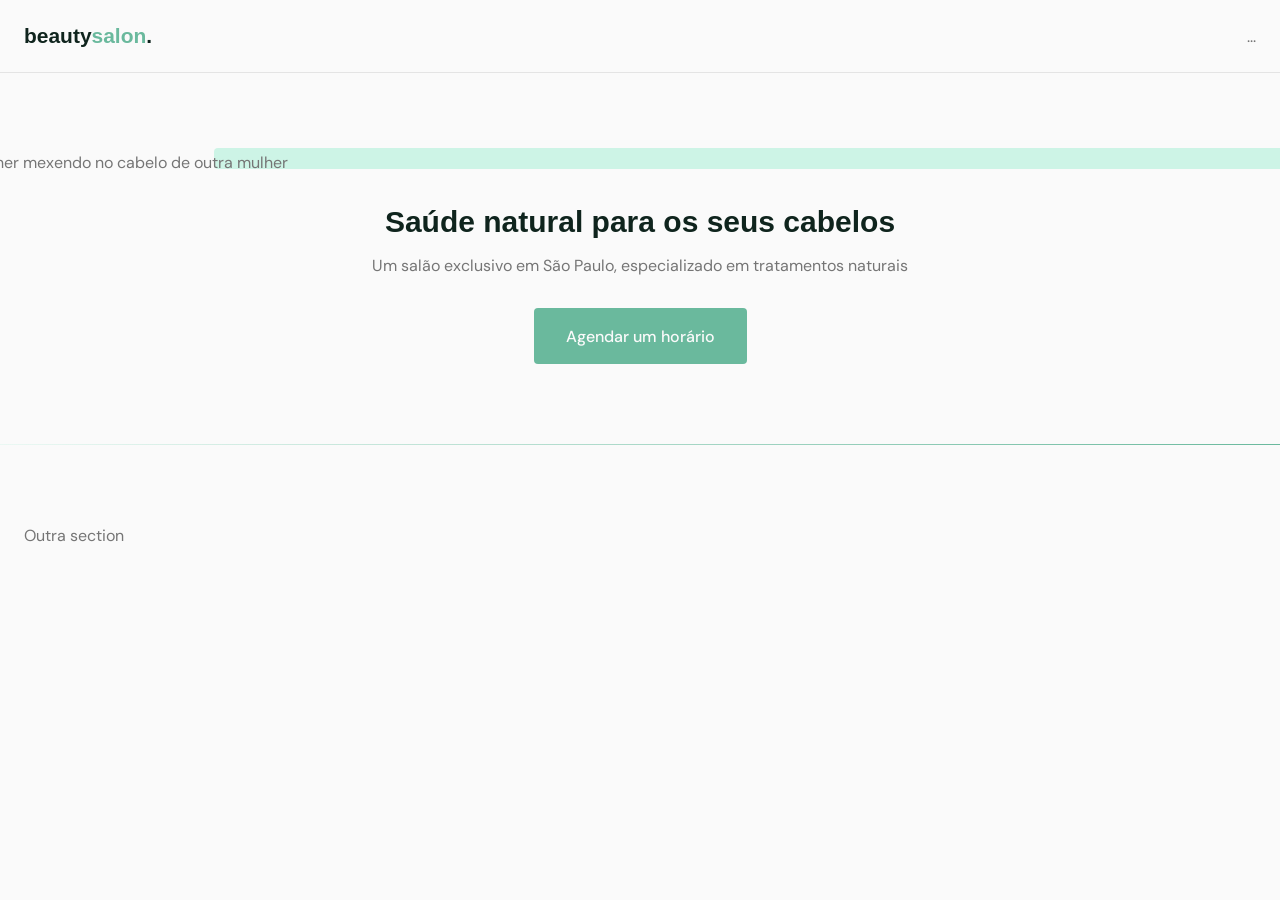
==== index.html @ 4fa99fb6 "first commit" ====
<!DOCTYPE html>
<html lang="pt-br">
  <head>
    <!-- ------------------- INFO PAGE ---------------------  -->

    <meta charset="UTF-8" />
    <meta name="viewport" content="width=device-width, initial-scale=1.0" />

    <!-- -------------------- STYLES -----------------------  -->

    <link rel="stylesheet" href="style.css" />

    <!-- -------------------- FONTES -----------------------  -->
    <link rel="preconnect" href="https://fonts.googleapis.com" />
    <link rel="preconnect" href="https://fonts.gstatic.com" crossorigin />
    <link
      href="https://fonts.googleapis.com/css2?family=DM+Sans:wght@400;500;700&family=Poppins:wght@400;500;700&display=swap"
      rel="stylesheet"
    />

    <title>OriginSix</title>
  </head>
  <body>
    <header id="header">
      <nav class="container">
        <a class="logo" href="#"> beauty<span>salon</span>. </a>
        <div class="menu">...</div>
      </nav>
    </header>

    <main>
      <section class="section" id="home">
        <div class="container grid">

          <div class="image">
            <img
            src="https://media.istockphoto.com/photos/young-woman-looking-for-changes-trying-new-hairstyle-at-beauty-salon-picture-id1271712634?b=1&k=20&m=1271712634&s=170667a&w=0&h=Ud0INi4oFWOP0qOC7Nrg1feH3jeGzuhUbUwZ7rFOooU="
            alt="Mulher mexendo no cabelo de outra mulher"
          />
          </div>

          <div class="text">
            <h1>Saúde natural para os seus cabelos</h1>

            <p>
              Um salão exclusivo em São Paulo, especializado em tratamentos
              naturais
            </p>
  
            <a class="button" href="#">Agendar um horário</a>
          </div>

        </div>
      </section>

      <div class="divider-1">
        
      </div>
      
      <section class="section">
        <div class="container">
          Outra section
        </div>
      </section>

    </main>

    <footer></footer>
  </body>
</html>
---- style.css ----
/* --------------------- RESET ----------------------- */
* {
  margin: 0;
  padding: 0;
  box-sizing: border-box;
}

a {
  text-decoration: none;
}

img {
  width: 100%;
  height: auto;
}

/* --------------------- VARIABLES ----------------------- */
:root {
  --header-height: 4.5rem;

  /* colors */
  --hue: 159;
  /* HSL color mode */
  --base-color: hsl(var(--hue) 36% 57%);
  --base-color-second: hsl(var(--hue) 65% 88%);
  --base-color-alt: hsl(var(--hue) 57% 53%);
  --title-color: hsl(var(--hue) 41% 10%);
  --text-color: hsl(0 0% 46%);
  --text-color-light: hsl(0 0% 98%);
  --body-color: hsl(0 0% 98%);
}

/* --------------------- BASE ----------------------- */
body {
  font: 400 1rem 'DM Sans', sans-serif;
  background: var(--body-color);
  color: var(--text-color);
  -webkit-font-smoothing: antialiased;
}

h1 {
  font: 700 1.875rem 'Poppings', sans-serif;
  color: var(--title-color);
}

.button {
  background-color: var(--base-color);
  color: var(--text-color-light);
  height: 3.5rem;
  display: inline-flex;
  align-items: center;
  padding: 0 2rem;
  border-radius: 0.25rem;
  font: 500 1rem 'DM Sans', sans-serif;
  transition: background 0.3s;
}

.button:hover {
  background: var(--base-color-alt);
}

.divider-1 {
  height: 1px;
  background: linear-gradient(
    270deg,
    hsla(var(--hue), 36%, 57%, 1) 0%,
    hsla(var(--hue), 65%, 88%, 0.34) 100%
  );
}

/* --------------------- LAYOUT ----------------------- */
.container {
  margin-left: 1.5rem;
  margin-right: 1.5rem;
}

.grid {
  display: grid;
  gap: 2rem;
}
.section {
  padding: 5rem 0;
}
#header {
  border-bottom: 1px solid #e4e4e4;
  margin-bottom: 2rem;
  display: flex;
  width: 100%;
  position: fixed;
  z-index: 100;
  left: 0;
  top: 0;
  background-color: var(--body-color);
}

nav {
  height: var(--header-height);
  display: flex;
  align-items: center;
  justify-content: space-between;
  width: 100%;
}

.logo {
  font: 700 1.31rem 'Poppings', sans-serif;
  color: var(--title-color);
}

.logo span {
  color: var(--base-color);
}

main {
  margin-top: var(--header-height);
}

/* --------------------- HOME ----------------------- */
#home {
  overflow: hidden;
}

#home .container {
  margin: 0;
}

#home .image {
  position: relative;
}

#home .image::before {
  content: '';
  height: 100%;
  width: 100%;
  background: var(--base-color-second);
  position: absolute;
  top: -16.8%;
  left: 16.7%;
  z-index: 0;
}

#home .image img {
  position: relative;
  right: 2.93rem;
}

#home .image img,
#home .image::before {
  border-radius: 0.25rem;
}

#home .text {
  margin-left: 1.5rem;
  margin-right: 1.5rem;
  text-align: center;
}

#home .text h1 {
  margin-bottom: 1rem;
}

#home .text p {
  margin-bottom: 2rem;
}
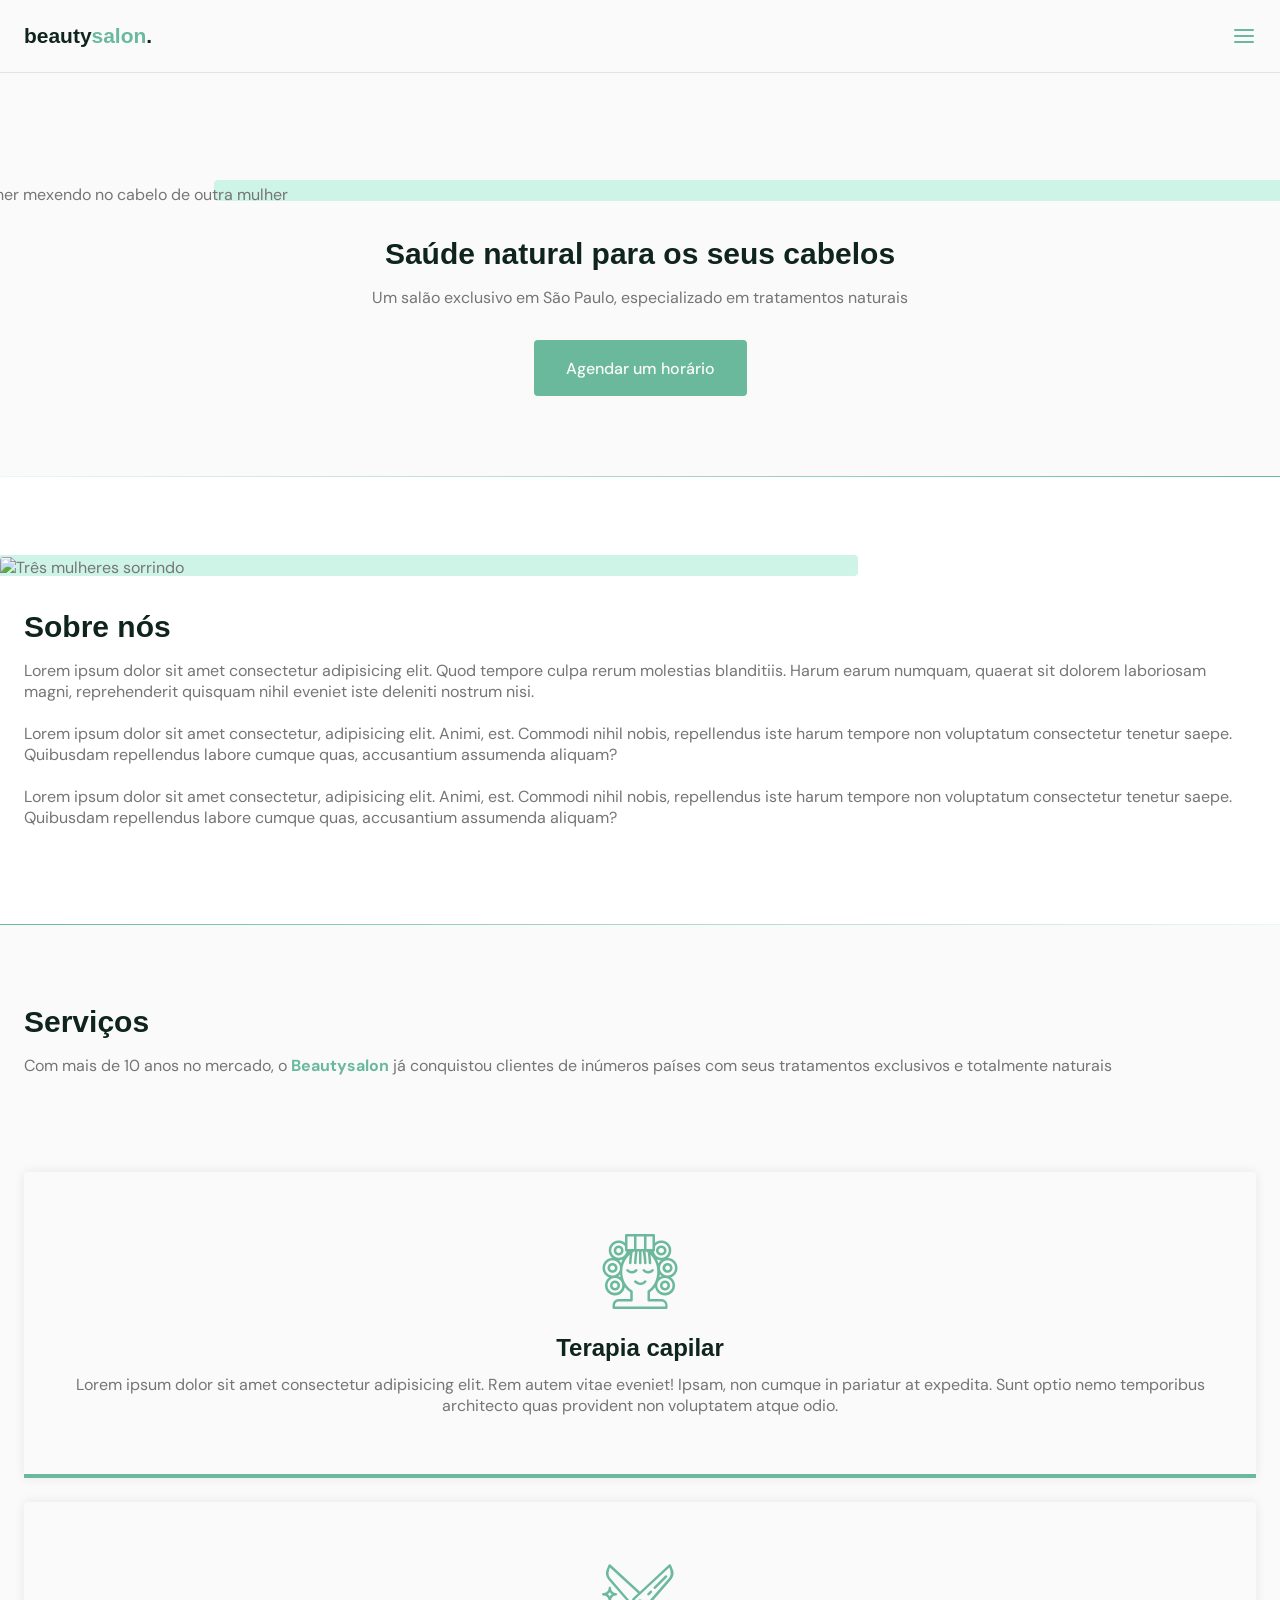
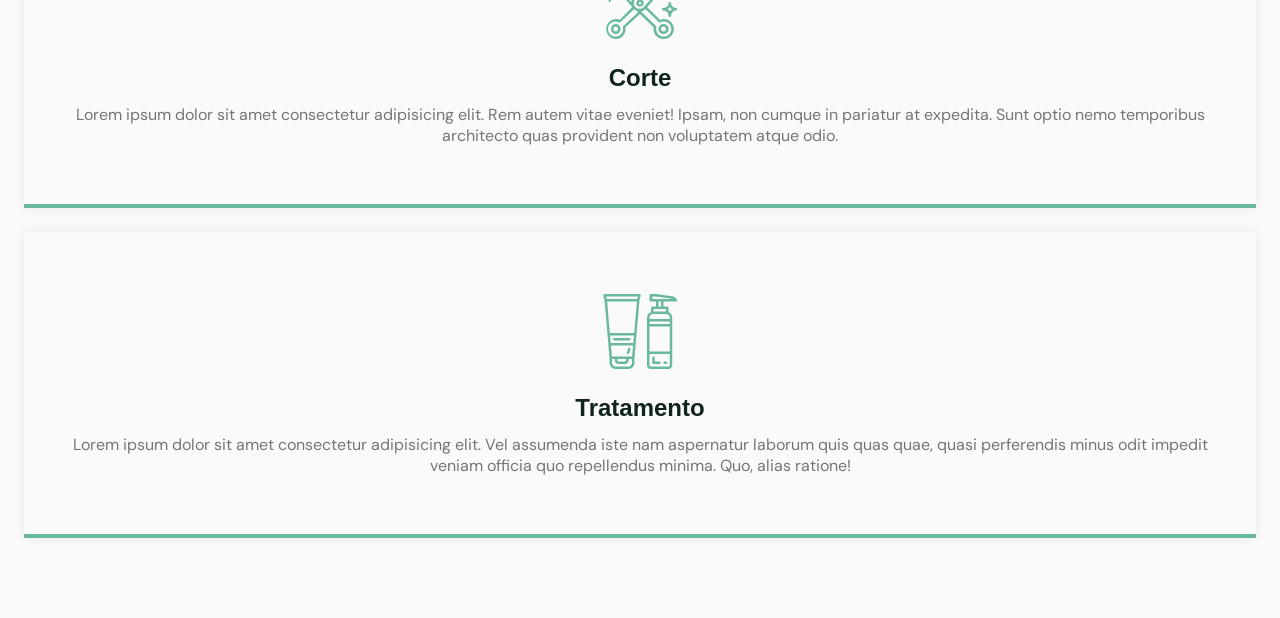
==== commit 10435d51: "Estilização e inclusão de JS" ====
--- a/index.html
+++ b/index.html
@@ -10,6 +10,9 @@
 
     <link rel="stylesheet" href="style.css" />
 
+    <!-- -------------------- ICON -----------------------  -->
+    <link rel="stylesheet" href="assets/style.css">
+    
     <!-- -------------------- FONTES -----------------------  -->
     <link rel="preconnect" href="https://fonts.googleapis.com" />
     <link rel="preconnect" href="https://fonts.gstatic.com" crossorigin />
@@ -18,53 +21,106 @@
       rel="stylesheet"
     />
 
+
     <title>OriginSix</title>
   </head>
   <body>
     <header id="header">
       <nav class="container">
         <a class="logo" href="#"> beauty<span>salon</span>. </a>
-        <div class="menu">...</div>
+        
+        <div class="menu">
+          <ul class="grid">
+            <li><a class="title" href="#home">Início</a></li>
+            <li><a class="title" href="#about">Sobre</a></li>
+            <li><a class="title" href="#services">Serviços</a></li>
+            <li><a class="title" href="#testimonials">Depoimentos</a></li>
+            <li><a class="title" href="#contact">Contato</a></li>
+          </ul>
+        </div>
+        <div class="toggle icon-menu"></div>
+        <div class="toggle icon-close"></div>
       </nav>
     </header>
 
     <main>
       <section class="section" id="home">
-        <div class="container grid">
-
+        <div class="container grid"> 
           <div class="image">
             <img
-            src="https://media.istockphoto.com/photos/young-woman-looking-for-changes-trying-new-hairstyle-at-beauty-salon-picture-id1271712634?b=1&k=20&m=1271712634&s=170667a&w=0&h=Ud0INi4oFWOP0qOC7Nrg1feH3jeGzuhUbUwZ7rFOooU="
-            alt="Mulher mexendo no cabelo de outra mulher"
-          />
+              src="https://media.istockphoto.com/photos/young-woman-looking-for-changes-trying-new-hairstyle-at-beauty-salon-picture-id1271712634?b=1&k=20&m=1271712634&s=170667a&w=0&h=Ud0INi4oFWOP0qOC7Nrg1feH3jeGzuhUbUwZ7rFOooU="
+              alt="Mulher mexendo no cabelo de outra mulher"
+            />
           </div>
 
           <div class="text">
-            <h1>Saúde natural para os seus cabelos</h1>
+            <h2 class="title">Saúde natural para os seus cabelos</h2>
 
             <p>
               Um salão exclusivo em São Paulo, especializado em tratamentos
               naturais
             </p>
-  
+
             <a class="button" href="#">Agendar um horário</a>
           </div>
-
         </div>
       </section>
 
-      <div class="divider-1">
-        
-      </div>
-      
-      <section class="section">
-        <div class="container">
-          Outra section
+      <div class="divider-1"></div>
+
+      <section class="section" id="about">
+        <div class="container grid">
+          <div class="image">
+            <img src="https://images.unsplash.com/photo-1559599101-f09722fb4948?ixid=MnwxMjA3fDB8MHxzZWFyY2h8NHx8aGFpcmRyZXNzZXJ8ZW58MHx8MHx8&ixlib=rb-1.2.1&auto=format&fit=crop&w=1000&q=60" alt="Três mulheres sorrindo">
+          </div>
+          <div class="text">
+            <h2 class="title">Sobre nós</h2>
+              <p>Lorem ipsum dolor sit amet consectetur adipisicing elit. Quod tempore culpa rerum molestias blanditiis. Harum earum numquam, quaerat sit dolorem laboriosam magni, reprehenderit quisquam nihil eveniet iste deleniti nostrum nisi.</p>
+              <br>
+              <p>Lorem ipsum dolor sit amet consectetur, adipisicing elit. Animi, est. Commodi nihil nobis, repellendus iste harum tempore non voluptatum consectetur tenetur saepe. Quibusdam repellendus labore cumque quas, accusantium assumenda aliquam?</p>
+              <br>
+              <p>Lorem ipsum dolor sit amet consectetur, adipisicing elit. Animi, est. Commodi nihil nobis, repellendus iste harum tempore non voluptatum consectetur tenetur saepe. Quibusdam repellendus labore cumque quas, accusantium assumenda aliquam?</p>
+            <h2 class="title"></h2>
+            <h2 class="title"></h2>
+          </div>
+        </div>
+      </section>
+
+      <div class="divider-2"></div>
+
+      <section class="section" id="services">
+        <div class="container grid">
+          <header>
+            <h2 class="title">Serviços</h2>
+            <p>
+              Com mais de 10 anos no mercado, o <strong> Beautysalon</strong> já conquistou clientes de inúmeros países com seus tratamentos exclusivos e totalmente naturais
+            </p>
+          </header>
+
+          <div class="cards grid">
+            <div class="card">
+              <i class="icon-woman-hair"></i>
+              <h3 class="title">Terapia capilar</h3>
+              <p>Lorem ipsum dolor sit amet consectetur adipisicing elit. Rem autem vitae eveniet! Ipsam, non cumque in pariatur at expedita. Sunt optio nemo temporibus architecto quas provident non voluptatem atque odio.</p>
+            </div>
+            <div class="card">
+              <i class="icon-trim"></i>
+              <h3 class="title">Corte</h3>
+              <p>Lorem ipsum dolor sit amet consectetur adipisicing elit. Rem autem vitae eveniet! Ipsam, non cumque in pariatur at expedita. Sunt optio nemo temporibus architecto quas provident non voluptatem atque odio.</p>
+            </div>
+            <div class="card">
+              <i class="icon-cosmetic"></i>
+              <h3 class="title">Tratamento</h3>
+              <p>Lorem ipsum dolor sit amet consectetur adipisicing elit. Vel assumenda iste nam aspernatur laborum quis quas quae, quasi perferendis minus odit impedit veniam officia quo repellendus minima. Quo, alias ratione!</p>
+            </div>
+          </div>
         </div>
       </section>
 
     </main>
 
+    <script src="main.js"></script>
+
     <footer></footer>
   </body>
 </html>
--- a/style.css
+++ b/style.css
@@ -3,6 +3,10 @@
   margin: 0;
   padding: 0;
   box-sizing: border-box;
+}
+
+ul {
+  list-style: none;
 }
 
 a {
@@ -31,6 +35,10 @@
 }
 
 /* --------------------- BASE ----------------------- */
+html {
+  scroll-behavior: smooth;
+}
+
 body {
   font: 400 1rem 'DM Sans', sans-serif;
   background: var(--body-color);
@@ -38,7 +46,7 @@
   -webkit-font-smoothing: antialiased;
 }
 
-h1 {
+.title {
   font: 700 1.875rem 'Poppings', sans-serif;
   color: var(--title-color);
 }
@@ -63,8 +71,17 @@
   height: 1px;
   background: linear-gradient(
     270deg,
-    hsla(var(--hue), 36%, 57%, 1) 0%,
-    hsla(var(--hue), 65%, 88%, 0.34) 100%
+    hsla(var(--hue), 36%, 57%, 1),
+    hsla(var(--hue), 65%, 88%, 0.34)
+  );
+}
+
+.divider-2 {
+  height: 1px;
+  background: linear-gradient(
+    270deg,
+    hsla(var(--hue), 65%, 88%, 0.34),
+    hsla(var(--hue), 36%, 57%, 1)
   );
 }
 
@@ -81,6 +98,19 @@
 .section {
   padding: 5rem 0;
 }
+
+.section .title {
+  margin-bottom: 1rem;
+}
+
+.section header {
+  margin-bottom: 4rem;
+}
+
+.section header strong {
+  color: var(--base-color);
+}
+
 #header {
   border-bottom: 1px solid #e4e4e4;
   margin-bottom: 2rem;
@@ -91,8 +121,38 @@
   left: 0;
   top: 0;
   background-color: var(--body-color);
-}
-
+  transition: background 0.9s;
+}
+
+#header.scroll {
+  background: var(--base-color);
+  box-shadow: 0px 0px 12px rgba(0, 0, 0, 0.15);
+  transition: background 0.9s;
+}
+
+#header.scroll .logo span {
+  color: white;
+}
+
+#header.scroll .icon-menu {
+  color: white;
+}
+
+main {
+  margin-top: calc(var(--header-height) + 2rem);
+}
+
+/* --------------------- LOGO ----------------------- */
+.logo {
+  font: 700 1.31rem 'Poppings', sans-serif;
+  color: var(--title-color);
+}
+
+.logo span {
+  color: var(--base-color);
+}
+
+/* --------------------- NAVIGATION ----------------------- */
 nav {
   height: var(--header-height);
   display: flex;
@@ -101,17 +161,96 @@
   width: 100%;
 }
 
-.logo {
-  font: 700 1.31rem 'Poppings', sans-serif;
-  color: var(--title-color);
-}
-
-.logo span {
-  color: var(--base-color);
-}
-
-main {
-  margin-top: var(--header-height);
+nav ul.grid {
+  gap: 4rem;
+}
+
+nav ul li {
+  text-align: center;
+}
+
+nav ul li a {
+  transition: color 0.2s;
+  position: relative;
+}
+nav ul li a:hover {
+  color: var(--base-color);
+}
+nav ul li a::after {
+  content: '';
+  width: 0;
+  height: 2px;
+  background: var(--base-color);
+
+  position: absolute;
+  left: 0;
+  bottom: -1.5rem;
+
+  transition: width 0.2s;
+}
+
+nav ul li a:hover::after {
+  width: 100%;
+}
+
+nav .menu {
+  opacity: 0;
+  visibility: 0;
+  top: -20rem;
+  transition: 0.2s;
+}
+
+/* ------- Show menu ------- */
+nav.show .menu {
+  opacity: 1;
+  visibility: visible;
+
+  background: var(--body-color);
+  height: 100vh;
+  width: 100vw;
+
+  position: fixed;
+  top: 0;
+  left: 0;
+
+  display: grid;
+  place-content: center;
+}
+
+nav .menu ul {
+  display: none;
+}
+
+nav.show .menu ul {
+  display: grid;
+}
+
+nav.show ul.grid {
+  gap: 4rem;
+}
+
+/* ------- Toggle menu ------- */
+.toggle {
+  color: var(--base-color);
+  font-size: 1.5rem;
+  cursor: pointer;
+}
+
+nav .icon-close {
+  visibility: hidden;
+  opacity: 0;
+
+  position: absolute;
+  top: -1.5rem;
+  right: 1.5rem;
+
+  transition: 0.2s;
+}
+
+nav.show .icon-close {
+  visibility: visible;
+  opacity: 1;
+  top: 1.5rem;
 }
 
 /* --------------------- HOME ----------------------- */
@@ -161,3 +300,66 @@
 #home .text p {
   margin-bottom: 2rem;
 }
+
+/* --------------------- ABOUT ----------------------- */
+#about {
+  background: white;
+}
+
+#about .container {
+  margin: 0;
+}
+
+#about .image {
+  position: relative;
+}
+
+#about .image::before {
+  content: '';
+  height: 100%;
+  width: 100%;
+  background: var(--base-color-second);
+  position: absolute;
+  top: -8.3%;
+  left: -33%;
+  z-index: 0;
+}
+
+#about .image img {
+  position: relative;
+}
+
+#about .image img,
+#about .image::before {
+  border-radius: 0.25rem;
+}
+
+#about .text {
+  margin-left: 1.5rem;
+  margin-right: 1.5rem;
+}
+
+/* --------------------- SERVICES ----------------------- */
+.cards.grid {
+  gap: 1.5rem;
+}
+
+.card {
+  padding: 3.625rem 2rem;
+  box-shadow: 0px 0px 12px rgba(0, 0, 0, 0.08);
+  border-bottom: 0.25rem solid var(--base-color);
+  border-radius: 0.25rem 0.25rem 0 0;
+  text-align: center;
+}
+
+.card i {
+  display: block;
+  margin-bottom: 1.5rem;
+  font-size: 5rem;
+  color: var(--base-color);
+}
+
+.card .title {
+  font-size: 1.5rem;
+  margin-bottom: 0.75rem;
+}
--- a/assets/style.css
+++ b/assets/style.css
@@ -0,0 +1,63 @@
+@font-face {
+  font-family: 'icomoon';
+  src:  url('fonts/icomoon.eot?n9hstl');
+  src:  url('fonts/icomoon.eot?n9hstl#iefix') format('embedded-opentype'),
+    url('fonts/icomoon.ttf?n9hstl') format('truetype'),
+    url('fonts/icomoon.woff?n9hstl') format('woff'),
+    url('fonts/icomoon.svg?n9hstl#icomoon') format('svg');
+  font-weight: normal;
+  font-style: normal;
+  font-display: block;
+}
+
+[class^="icon-"], [class*=" icon-"] {
+  /* use !important to prevent issues with browser extensions that change fonts */
+  font-family: 'icomoon' !important;
+  speak: never;
+  font-style: normal;
+  font-weight: normal;
+  font-variant: normal;
+  text-transform: none;
+  line-height: 1;
+
+  /* Better Font Rendering =========== */
+  -webkit-font-smoothing: antialiased;
+  -moz-osx-font-smoothing: grayscale;
+}
+
+.icon-close:before {
+  content: "\e900";
+}
+.icon-cosmetic:before {
+  content: "\e901";
+}
+.icon-facebook:before {
+  content: "\e902";
+}
+.icon-instagram:before {
+  content: "\e903";
+}
+.icon-mail:before {
+  content: "\e904";
+}
+.icon-map-pin:before {
+  content: "\e905";
+}
+.icon-menu:before {
+  content: "\e906";
+}
+.icon-trim:before {
+  content: "\e907";
+}
+.icon-whatsapp:before {
+  content: "\e908";
+}
+.icon-woman-hair:before {
+  content: "\e909";
+}
+.icon-youtube:before {
+  content: "\e90a";
+}
+.icon-phone:before {
+  content: "\e90b";
+}
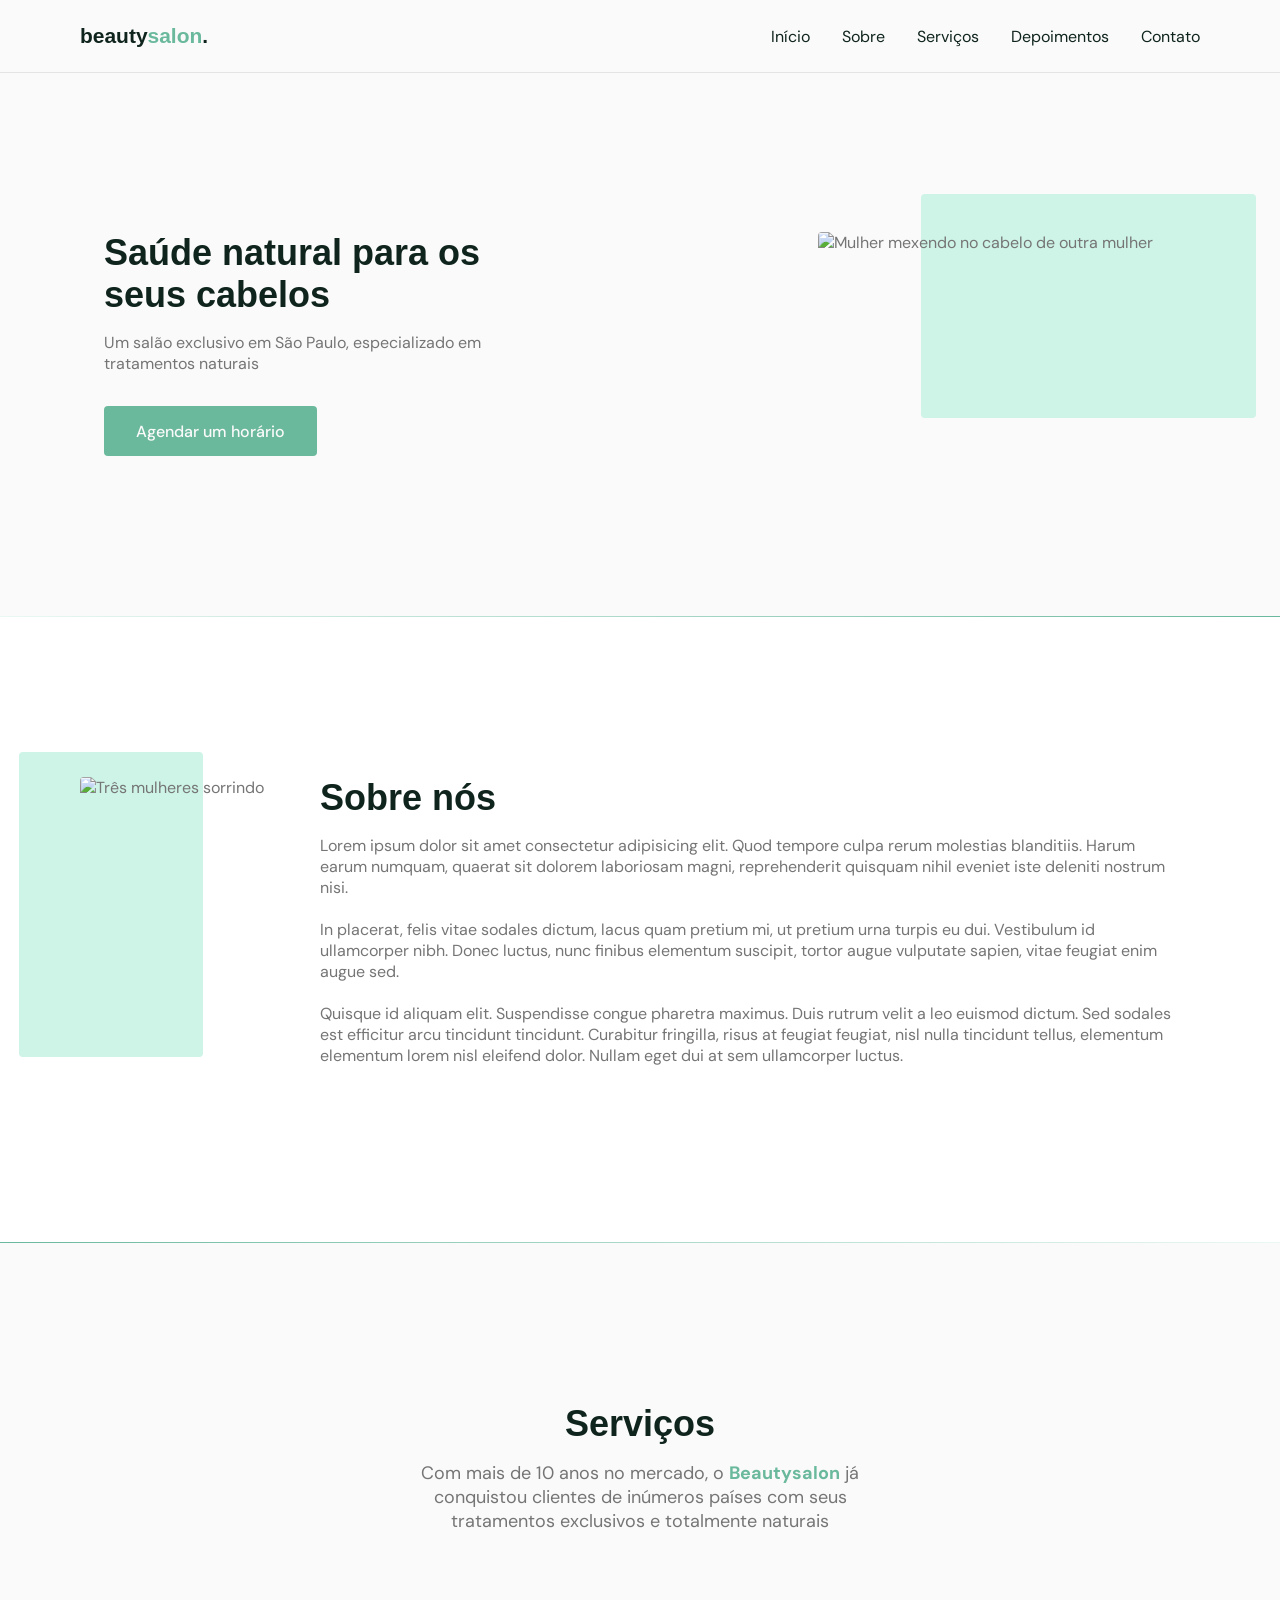
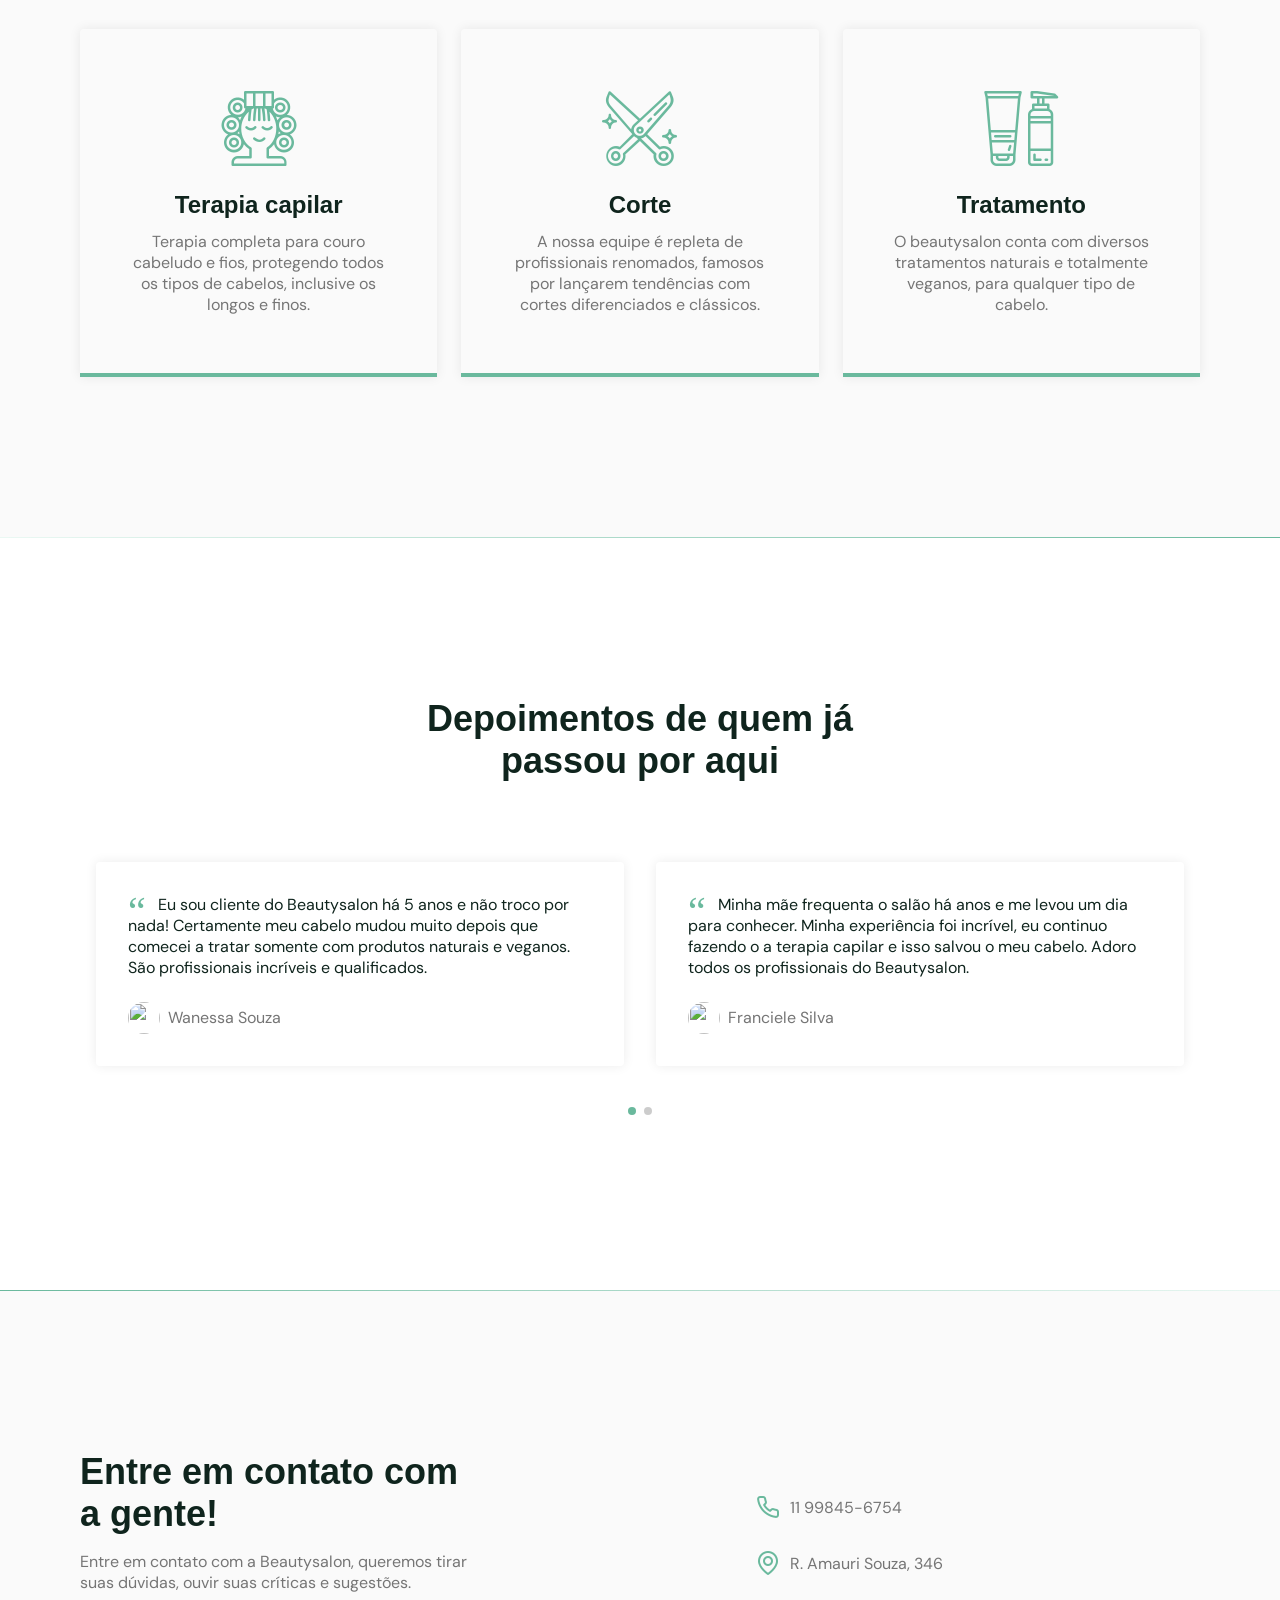
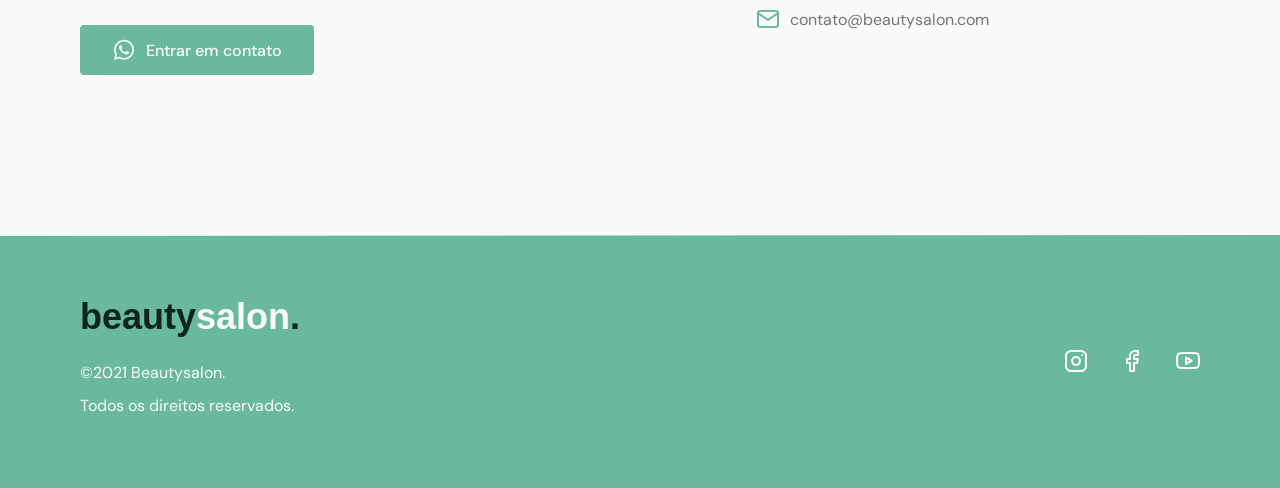
==== commit f33e1982: "finalização de projeto nlw 6" ====
--- a/index.html
+++ b/index.html
@@ -5,14 +5,18 @@
 
     <meta charset="UTF-8" />
     <meta name="viewport" content="width=device-width, initial-scale=1.0" />
-
+    <!-- -------------------- SWIPER -----------------------  -->
+    <link
+      rel="stylesheet"
+      href="https://unpkg.com/swiper@8/swiper-bundle.min.css"
+    />
     <!-- -------------------- STYLES -----------------------  -->
 
     <link rel="stylesheet" href="style.css" />
 
     <!-- -------------------- ICON -----------------------  -->
-    <link rel="stylesheet" href="assets/style.css">
-    
+    <link rel="stylesheet" href="assets/style.css" />
+
     <!-- -------------------- FONTES -----------------------  -->
     <link rel="preconnect" href="https://fonts.googleapis.com" />
     <link rel="preconnect" href="https://fonts.gstatic.com" crossorigin />
@@ -21,14 +25,13 @@
       rel="stylesheet"
     />
 
-
     <title>OriginSix</title>
   </head>
   <body>
     <header id="header">
       <nav class="container">
         <a class="logo" href="#"> beauty<span>salon</span>. </a>
-        
+
         <div class="menu">
           <ul class="grid">
             <li><a class="title" href="#home">Início</a></li>
@@ -43,9 +46,11 @@
       </nav>
     </header>
 
+    <!-- ----------------------- HOME --------------------------  -->
+
     <main>
       <section class="section" id="home">
-        <div class="container grid"> 
+        <div class="container grid">
           <div class="image">
             <img
               src="https://media.istockphoto.com/photos/young-woman-looking-for-changes-trying-new-hairstyle-at-beauty-salon-picture-id1271712634?b=1&k=20&m=1271712634&s=170667a&w=0&h=Ud0INi4oFWOP0qOC7Nrg1feH3jeGzuhUbUwZ7rFOooU="
@@ -68,18 +73,39 @@
 
       <div class="divider-1"></div>
 
+      <!-- ---------------------- ABOUT --------------------------  -->
+
       <section class="section" id="about">
         <div class="container grid">
           <div class="image">
-            <img src="https://images.unsplash.com/photo-1559599101-f09722fb4948?ixid=MnwxMjA3fDB8MHxzZWFyY2h8NHx8aGFpcmRyZXNzZXJ8ZW58MHx8MHx8&ixlib=rb-1.2.1&auto=format&fit=crop&w=1000&q=60" alt="Três mulheres sorrindo">
+            <img
+              src="https://images.unsplash.com/photo-1559599101-f09722fb4948?ixid=MnwxMjA3fDB8MHxzZWFyY2h8NHx8aGFpcmRyZXNzZXJ8ZW58MHx8MHx8&ixlib=rb-1.2.1&auto=format&fit=crop&w=1000&q=60"
+              alt="Três mulheres sorrindo"
+            />
           </div>
           <div class="text">
             <h2 class="title">Sobre nós</h2>
-              <p>Lorem ipsum dolor sit amet consectetur adipisicing elit. Quod tempore culpa rerum molestias blanditiis. Harum earum numquam, quaerat sit dolorem laboriosam magni, reprehenderit quisquam nihil eveniet iste deleniti nostrum nisi.</p>
-              <br>
-              <p>Lorem ipsum dolor sit amet consectetur, adipisicing elit. Animi, est. Commodi nihil nobis, repellendus iste harum tempore non voluptatum consectetur tenetur saepe. Quibusdam repellendus labore cumque quas, accusantium assumenda aliquam?</p>
-              <br>
-              <p>Lorem ipsum dolor sit amet consectetur, adipisicing elit. Animi, est. Commodi nihil nobis, repellendus iste harum tempore non voluptatum consectetur tenetur saepe. Quibusdam repellendus labore cumque quas, accusantium assumenda aliquam?</p>
+            <p>
+              Lorem ipsum dolor sit amet consectetur adipisicing elit. Quod
+              tempore culpa rerum molestias blanditiis. Harum earum numquam,
+              quaerat sit dolorem laboriosam magni, reprehenderit quisquam nihil
+              eveniet iste deleniti nostrum nisi.
+            </p>
+            <br />
+            <p>
+              In placerat, felis vitae sodales dictum, lacus quam pretium mi, ut
+              pretium urna turpis eu dui. Vestibulum id ullamcorper nibh. Donec
+              luctus, nunc finibus elementum suscipit, tortor augue vulputate
+              sapien, vitae feugiat enim augue sed.
+            </p>
+            <br />
+            <p>
+              Quisque id aliquam elit. Suspendisse congue pharetra maximus. Duis
+              rutrum velit a leo euismod dictum. Sed sodales est efficitur arcu
+              tincidunt tincidunt. Curabitur fringilla, risus at feugiat
+              feugiat, nisl nulla tincidunt tellus, elementum elementum lorem
+              nisl eleifend dolor. Nullam eget dui at sem ullamcorper luctus.
+            </p>
             <h2 class="title"></h2>
             <h2 class="title"></h2>
           </div>
@@ -87,13 +113,17 @@
       </section>
 
       <div class="divider-2"></div>
+
+      <!-- --------------------- SERVICES ------------------------  -->
 
       <section class="section" id="services">
         <div class="container grid">
           <header>
             <h2 class="title">Serviços</h2>
-            <p>
-              Com mais de 10 anos no mercado, o <strong> Beautysalon</strong> já conquistou clientes de inúmeros países com seus tratamentos exclusivos e totalmente naturais
+            <p class="subtitle">
+              Com mais de 10 anos no mercado, o <strong> Beautysalon</strong> já
+              conquistou clientes de inúmeros países com seus tratamentos
+              exclusivos e totalmente naturais
             </p>
           </header>
 
@@ -101,26 +131,175 @@
             <div class="card">
               <i class="icon-woman-hair"></i>
               <h3 class="title">Terapia capilar</h3>
-              <p>Lorem ipsum dolor sit amet consectetur adipisicing elit. Rem autem vitae eveniet! Ipsam, non cumque in pariatur at expedita. Sunt optio nemo temporibus architecto quas provident non voluptatem atque odio.</p>
+              <p>
+                Terapia completa para couro cabeludo e fios, protegendo todos os
+                tipos de cabelos, inclusive os longos e finos.
+              </p>
             </div>
             <div class="card">
               <i class="icon-trim"></i>
               <h3 class="title">Corte</h3>
-              <p>Lorem ipsum dolor sit amet consectetur adipisicing elit. Rem autem vitae eveniet! Ipsam, non cumque in pariatur at expedita. Sunt optio nemo temporibus architecto quas provident non voluptatem atque odio.</p>
+              <p>
+                A nossa equipe é repleta de profissionais renomados, famosos por
+                lançarem tendências com cortes diferenciados e clássicos.
+              </p>
             </div>
             <div class="card">
               <i class="icon-cosmetic"></i>
               <h3 class="title">Tratamento</h3>
-              <p>Lorem ipsum dolor sit amet consectetur adipisicing elit. Vel assumenda iste nam aspernatur laborum quis quas quae, quasi perferendis minus odit impedit veniam officia quo repellendus minima. Quo, alias ratione!</p>
+              <p>
+                O beautysalon conta com diversos tratamentos naturais e
+                totalmente veganos, para qualquer tipo de cabelo.
+              </p>
             </div>
           </div>
         </div>
       </section>
 
+      <div class="divider-1"></div>
+      <!-- ------------------- TESTIMONIALS ----------------------  -->
+      <section class="section" id="testimonials">
+        <div class="container">
+          <header>
+            <h2 class="title">Depoimentos de quem já passou por aqui</h2>
+          </header>
+          <div class="testiomonials swiper">
+            <div class="swiper-wrapper">
+              <div class="testimonial swiper-slide">
+                <!-- Para depoimentos, tag blockquote -->
+                <blockquote>
+                  <p>
+                    <span>&ldquo;</span>
+                    Eu sou cliente do Beautysalon há 5 anos e não troco por
+                    nada! Certamente meu cabelo mudou muito depois que comecei a
+                    tratar somente com produtos naturais e veganos. São
+                    profissionais incríveis e qualificados.
+                  </p>
+                  <!-- Para citação, tag cite -->
+                  <cite>
+                    <img
+                      src="https://randomuser.me/api/portraits/women/68.jpg"
+                      alt=""
+                    />
+                    Wanessa Souza
+                  </cite>
+                </blockquote>
+              </div>
+
+              <div class="testimonial swiper-slide">
+                <!-- Para depoimentos, tag blockquote -->
+                <blockquote>
+                  <p>
+                    <span>&ldquo;</span>
+                    Minha mãe frequenta o salão há anos e me levou um dia para
+                    conhecer. Minha experiência foi incrível, eu continuo
+                    fazendo o a terapia capilar e isso salvou o meu cabelo.
+                    Adoro todos os profissionais do Beautysalon.
+                  </p>
+                  <!-- Para citação, tag cite -->
+                  <cite>
+                    <img
+                      src="https://randomuser.me/api/portraits/women/92.jpg"
+                      alt=""
+                    />
+                    Franciele Silva
+                  </cite>
+                </blockquote>
+              </div>
+
+              <div class="testimonial swiper-slide">
+                <!-- Para depoimentos, tag blockquote -->
+                <blockquote>
+                  <p>
+                    <span>&ldquo;</span>
+                    Lorem ipsum dolor sit amet, consectetur adip
+                  </p>
+                  <!-- Para citação, tag cite -->
+                  <cite>
+                    <img
+                      src="https://randomuser.me/api/portraits/women/88.jpg"
+                      alt=""
+                    />
+                    Valesca Santos
+                  </cite>
+                </blockquote>
+              </div>
+            </div>
+
+            <div class="swiper-pagination"></div>
+          </div>
+        </div>
+      </section>
+
+      <div class="divider-2"></div>
+
+      <!-- ---------------------- CONTACT ------------------------  -->
+      <section class="section" id="contact">
+        <div class="container grid">
+          <div class="text">
+            <h2 class="title">Entre em contato com a gente!</h2>
+            <p>
+              Entre em contato com a Beautysalon, queremos tirar suas dúvidas,
+              ouvir suas críticas e sugestões.
+            </p>
+
+            <a
+              href="https://api.whatsapp.com/send?phone=+5511998456754&text=Oi, gostaria de agendar um horário."
+              class="button"
+              target="_blank"
+              ><i class="icon-whatsapp"></i>Entrar em contato</a
+            >
+          </div>
+
+          <div class="links">
+            <ul class="grid">
+              <li><i class="icon-phone"></i> 11 99845-6754</li>
+              <li><i class="icon-map-pin"></i> R. Amauri Souza, 346</li>
+              <li><i class="icon-mail"></i>contato@beautysalon.com</li>
+            </ul>
+          </div>
+        </div>
+      </section>
+
+      <div class="divider-1"></div>
     </main>
 
+    <!-- ---------------------- FOOTER ------------------------  -->
+    <footer class="section">
+      <div class="container grid">
+        <div class="brand">
+          <a class="logo logo-alt" href="#home"> beauty<span>salon</span>.</a>
+
+          <p>©2021 Beautysalon.</p>
+          <p>Todos os direitos reservados.</p>
+        </div>
+
+        <div class="social grid">
+          <a href="https://www.instagram.com/" target="_blank"
+            ><i class="icon-instagram"></i
+          ></a>
+          <a href="https://www.facebook.com/" target="_blank"
+            ><i class="icon-facebook"></i
+          ></a>
+          <a href="https://www.youtube.com/" target="_blank"
+            ><i class="icon-youtube"></i
+          ></a>
+        </div>
+      </div>
+    </footer>
+
+    <!-- ---------------------- ARROW  ------------------------  -->
+    <a href="#home" class="back-to-top"><i class="icon-arrow-up"></i></a>
+
+
+
+    <!-- -------------------- SWIPER -----------------------  -->
+    <script src="https://unpkg.com/swiper@8/swiper-bundle.min.js"></script>
+
+    <!-- -------------------- SCROLLREVEAL -----------------------  -->
+    <script src="https://unpkg.com/scrollreveal"></script>
+
+    <!-- -------------------- MAIN.JS -----------------------  -->
     <script src="main.js"></script>
-
-    <footer></footer>
   </body>
 </html>
--- a/style.css
+++ b/style.css
@@ -22,7 +22,7 @@
 :root {
   --header-height: 4.5rem;
 
-  /* colors */
+  /* COLORS */
   --hue: 159;
   /* HSL color mode */
   --base-color: hsl(var(--hue) 36% 57%);
@@ -32,6 +32,13 @@
   --text-color: hsl(0 0% 46%);
   --text-color-light: hsl(0 0% 98%);
   --body-color: hsl(0 0% 98%);
+
+  /* FONTS*/
+  --title-font-size: 1.875rem;
+  --subtitle-font-size: 1rem;
+
+  --title-font: 'Poppins', sans-serif;
+  --body-font: 'DM Sans', sans-serif;
 }
 
 /* --------------------- BASE ----------------------- */
@@ -40,14 +47,13 @@
 }
 
 body {
-  font: 400 1rem 'DM Sans', sans-serif;
+  font: 400 1rem var(--body-font);
   background: var(--body-color);
   color: var(--text-color);
-  -webkit-font-smoothing: antialiased;
 }
 
 .title {
-  font: 700 1.875rem 'Poppings', sans-serif;
+  font: 700 var(--title-font-size) var(--title-font);
   color: var(--title-color);
 }
 
@@ -59,7 +65,7 @@
   align-items: center;
   padding: 0 2rem;
   border-radius: 0.25rem;
-  font: 500 1rem 'DM Sans', sans-serif;
+  font: 500 1rem var(--body-font);
   transition: background 0.3s;
 }
 
@@ -95,12 +101,17 @@
   display: grid;
   gap: 2rem;
 }
+
 .section {
-  padding: 5rem 0;
+  padding: calc(5rem + var(--header-height)) 0;
 }
 
 .section .title {
   margin-bottom: 1rem;
+}
+
+.section .subtitle {
+  font-size: var(--subtitle-font-size);
 }
 
 .section header {
@@ -132,24 +143,28 @@
 
 #header.scroll .logo span {
   color: white;
+  transition: background 0.9s;
 }
 
 #header.scroll .icon-menu {
   color: white;
-}
-
-main {
-  margin-top: calc(var(--header-height) + 2rem);
-}
+  transition: background 0.9s;
+}
+
+
 
 /* --------------------- LOGO ----------------------- */
 .logo {
-  font: 700 1.31rem 'Poppings', sans-serif;
+  font: 700 1.31rem var(--title-font);
   color: var(--title-color);
 }
 
 .logo span {
   color: var(--base-color);
+}
+
+.logo-alt span {
+  color: var(--body-color);
 }
 
 /* --------------------- NAVIGATION ----------------------- */
@@ -173,12 +188,13 @@
   transition: color 0.2s;
   position: relative;
 }
-nav ul li a:hover {
+nav ul li a:hover,
+nav ul li a.active {
   color: var(--base-color);
 }
 nav ul li a::after {
   content: '';
-  width: 0;
+  width: 0%;
   height: 2px;
   background: var(--base-color);
 
@@ -189,13 +205,14 @@
   transition: width 0.2s;
 }
 
-nav ul li a:hover::after {
+nav ul li a:hover::after,
+nav ul li a.active::after {
   width: 100%;
 }
 
 nav .menu {
   opacity: 0;
-  visibility: 0;
+  visibility: hidden;
   top: -20rem;
   transition: 0.2s;
 }
@@ -363,3 +380,291 @@
   font-size: 1.5rem;
   margin-bottom: 0.75rem;
 }
+
+/* --------------------- TESTIMONIALS ----------------------- */
+
+#testimonials {
+  background: white;
+}
+
+#testimonials header {
+  margin-left: 1.5rem;
+  margin-right: 1.5rem;
+  margin-bottom: 0;
+}
+
+#testimonials .container {
+  margin-left: 0;
+  margin-right: 0;
+}
+
+#testimonials blockquote {
+  padding: 2rem;
+  box-shadow: 0px 0px 12px rgba(0, 0, 0, 0.08);
+  border-radius: 0.25rem;
+}
+
+#testimonials blockquote p{
+  position: relative;
+  text-indent: 1.875rem;
+  margin-bottom: 1.5rem;
+  color: var(--title-color);
+}
+
+#testimonials blockquote p span{
+  font: 400 2.5rem serif;
+  position: absolute;
+  top: -0.375rem;
+  left: -1.875rem;
+  color: var(--base-color);
+}
+
+#testimonials cite{
+  display: flex;
+  align-items: center;
+  font-style: normal;
+}
+
+#testimonials cite img{
+  width: 2rem;
+  height: 2rem;
+  object-fit: cover;
+  clip-path: circle(); /* SUBSTITUI O BORDER RADIUS E DEIXA A IMG CIRCULAR*/
+  margin-right: 0.5rem;
+}
+
+/* -------------------- SWIPER ----------------------- */
+
+ .swiper-slide{
+   height: auto;
+   padding: 4rem 1rem;
+ }
+ .swiper-pagination-bullet-active {
+  background: var(--base-color);
+ }
+
+ /* -------------------- CONTACT ----------------------- */
+  #contact .grid{
+    gap: 4rem;
+  }
+
+  #contact .text p {
+    margin-bottom: 2rem;
+  }
+
+  #contact .button i,
+  #contact ul li i{
+    font-size: 1.5rem;
+    margin-right: 0.625rem;
+  }
+
+  #contact ul.grid{
+    gap: 2rem;
+  }
+
+  #contact ul li{
+    display: flex;
+    align-items: center;
+  }
+
+  #contact ul li i {
+    color: var(--base-color);
+  }
+
+/* -------------------- FOOTER ----------------------- */
+footer {
+  background: var(--base-color);
+}
+
+footer.section {
+  padding: 4rem 0;
+}
+
+footer .logo {
+  display: inline-block;
+  margin-bottom: 1.5rem;
+}
+
+footer .brand p {
+  color: var(--text-color-light);
+  margin-bottom: 0.75rem;
+}
+
+footer i {
+  font-size: 1.5rem;
+  color: var(--text-color-light);
+}
+
+footer .social{
+  grid-auto-flow: column;
+  width: fit-content;
+}
+footer .social a {
+  display: inline-block;
+  transition: 0.3s;
+}
+
+footer .social a:hover {
+  transform: translateY(-8px);
+}
+
+/* -------------------- ARROW ----------------------- */
+.back-to-top {
+  background: var(--base-color);
+  color: var(--text-color-light);
+
+  position: fixed;
+  right: 1rem;
+  bottom: 1rem;
+
+  padding: 0.5rem;
+  clip-path: circle();
+
+  font-size: 1.5rem;
+  line-height: 0;
+
+  visibility: hidden;
+  opacity: 0;
+
+  transition: 0.3s;
+  transform: translateY(100%);
+}
+
+.back-to-top.show{
+  visibility: visible;
+  opacity: 1;
+  transform: translateY(0);
+}
+
+/* -------------------- RESPONSIVE ----------------------- */
+@media (min-width: 1200px) {
+  .container{
+    max-width:1120px;
+    margin-left: auto;
+    margin-right: auto;
+  }
+
+  .section{
+    padding: 10rem 0;
+  }
+
+  .section header,
+  #testimonials header{
+    max-width: 32rem;
+    text-align: center;
+    margin-left: auto;
+    margin-right: auto;
+  }
+
+  .button {
+    height: 3.125rem;
+  }
+
+  #header.scroll {
+    background: var(--body-color);
+  }
+
+  /*MENU*/
+  nav .menu{
+    opacity: 1;
+    visibility: visible;
+    top: 0;
+  }
+
+  nav .menu ul{
+    display: flex;
+    gap: 2rem;
+  }
+
+  nav .menu ul li a.title{
+    font: 400 1rem var(--body-font);
+    -webkit-font-smoothing: antialiased;
+  }
+
+  nav .menu ul li a.title.active {
+    font-weight: bold;
+    -webkit-font-smoothing: auto;
+
+  }
+
+  nav .icon-menu {
+    display: none;
+  }
+
+  /*LAYOUT*/
+  main {
+    margin-top: var(--header-height);
+  }
+
+  /*HOME*/
+  #home .container{
+    grid-auto-flow: column;
+    justify-content: space-between;
+    margin: 0 auto;
+  }
+
+  #home .image{
+    order: 1;
+  }
+
+  #home .text{
+    order: 0;
+    max-width: 24rem;
+    text-align: left;
+  }
+
+  /*ABOUT*/
+  #about .container{
+    margin: 0 auto;
+    grid-auto-flow: column;
+  }
+
+  /*SERVICES*/
+  .cards{
+    grid-template-columns: 1fr 1fr 1fr;
+  }
+
+  .card {
+   padding-left: 3rem;
+   padding-right: 3rem;
+  }
+
+  /*TESTIMONIALS*/
+  #testimonials .container{
+    margin-left: auto;
+    margin-right: auto;
+  }
+
+  /*CONTACT*/
+  #contact .container{
+    grid-auto-flow: column;
+    align-items: center;
+  }  
+
+  #contact .text{
+    max-width: 25rem;
+  }
+
+  /*FOOTER*/
+  footer.section {
+    padding: 3.75rem 0;
+  }
+  
+  footer .container{
+    grid-auto-flow: column;
+    align-items: center;
+    justify-content: space-between;
+  }
+
+  footer .logo{
+    font-size: 2.25rem;
+  }
+  
+}
+
+@media (min-width: 992px) {
+  :root {
+    --title-font-size: 2.25rem;
+    --subtitle-font-size: 1.125rem;
+  }
+}
--- a/assets/style.css
+++ b/assets/style.css
@@ -1,10 +1,10 @@
 @font-face {
   font-family: 'icomoon';
-  src:  url('fonts/icomoon.eot?n9hstl');
-  src:  url('fonts/icomoon.eot?n9hstl#iefix') format('embedded-opentype'),
-    url('fonts/icomoon.ttf?n9hstl') format('truetype'),
-    url('fonts/icomoon.woff?n9hstl') format('woff'),
-    url('fonts/icomoon.svg?n9hstl#icomoon') format('svg');
+  src:  url('fonts/icomoon.eot?etwd2m');
+  src:  url('fonts/icomoon.eot?etwd2m#iefix') format('embedded-opentype'),
+    url('fonts/icomoon.ttf?etwd2m') format('truetype'),
+    url('fonts/icomoon.woff?etwd2m') format('woff'),
+    url('fonts/icomoon.svg?etwd2m#icomoon') format('svg');
   font-weight: normal;
   font-style: normal;
   font-display: block;
@@ -25,39 +25,42 @@
   -moz-osx-font-smoothing: grayscale;
 }
 
-.icon-close:before {
+.icon-arrow-up:before {
   content: "\e900";
 }
-.icon-cosmetic:before {
+.icon-close:before {
   content: "\e901";
 }
-.icon-facebook:before {
+.icon-cosmetic:before {
   content: "\e902";
 }
-.icon-instagram:before {
+.icon-facebook:before {
   content: "\e903";
 }
-.icon-mail:before {
+.icon-instagram:before {
   content: "\e904";
 }
-.icon-map-pin:before {
+.icon-mail:before {
   content: "\e905";
 }
-.icon-menu:before {
+.icon-map-pin:before {
   content: "\e906";
 }
-.icon-trim:before {
+.icon-menu:before {
   content: "\e907";
 }
-.icon-whatsapp:before {
+.icon-trim:before {
   content: "\e908";
 }
-.icon-woman-hair:before {
+.icon-whatsapp:before {
   content: "\e909";
 }
-.icon-youtube:before {
+.icon-woman-hair:before {
   content: "\e90a";
 }
-.icon-phone:before {
+.icon-youtube:before {
   content: "\e90b";
 }
+.icon-phone:before {
+  content: "\e90c";
+}
